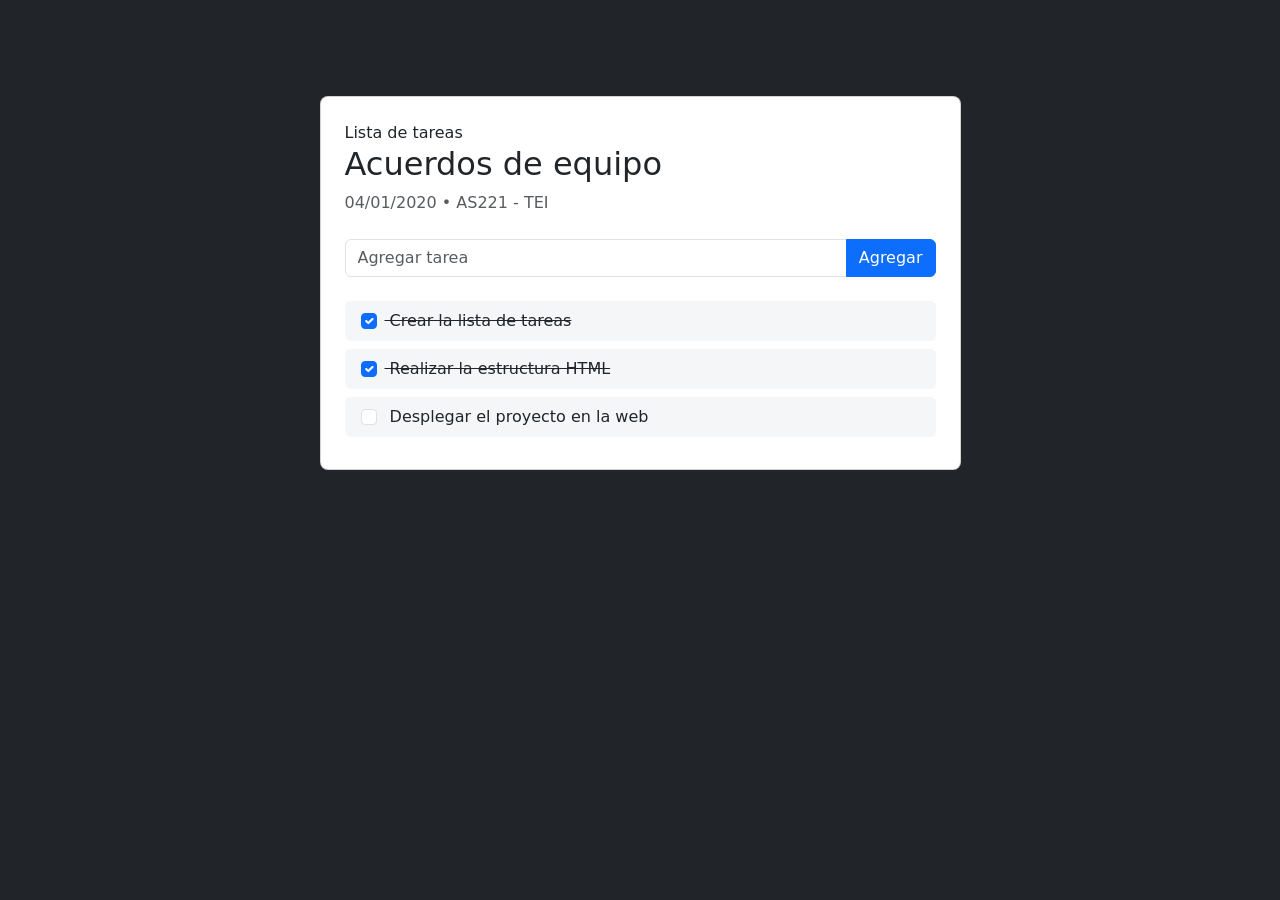
==== index.html @ 4576f0bc "Auto-generated commit [ci skip]" ====
<!doctype html>
<html lang="en" data-critters-container>
<head>
  <meta charset="utf-8">
  <title>Todo List App</title>
  <base href="https://omarlopezgarcia.github.io/02-todo-list/">
  <meta name="viewport" content="width=device-width, initial-scale=1">
  <link rel="icon" type="image/x-icon" href="favicon.ico">
  <link href="https://cdn.jsdelivr.net/npm/bootstrap@5.3.1/dist/css/bootstrap.min.css" rel="stylesheet" integrity="sha384-4bw+/aepP/YC94hEpVNVgiZdgIC5+VKNBQNGCHeKRQN+PtmoHDEXuppvnDJzQIu9" crossorigin="anonymous">
<link rel="stylesheet" href="styles.3d717da97a6d9304.css" media="print" onload="this.media='all'"><noscript><link rel="stylesheet" href="styles.3d717da97a6d9304.css"></noscript></head>
<body>
  <app-root></app-root>
<script src="runtime.e406c7dd8d470fb5.js" type="module"></script><script src="polyfills.91e0850ff28c3810.js" type="module"></script><script src="main.bbeaaf27b2bf75d4.js" type="module"></script></body>
</html>
---- styles.3d717da97a6d9304.css ----
.cursor-pointer{cursor:pointer}.nav-link.neutral{color:#6b7280!important}.nav-link.neutral.active{color:#000!important}.btn-delete-task{display:none;opacity:0;animation:fade-in .5s ease-in-out forwards;color:#374151}.btn-delete-task:hover{color:#dc3545}.list-group-item:hover .btn-delete-task{display:block;opacity:1}@keyframes fade-in{0%{opacity:0}to{opacity:1}}
---- styles.3d717da97a6d9304.css ----
.cursor-pointer{cursor:pointer}.nav-link.neutral{color:#6b7280!important}.nav-link.neutral.active{color:#000!important}.btn-delete-task{display:none;opacity:0;animation:fade-in .5s ease-in-out forwards;color:#374151}.btn-delete-task:hover{color:#dc3545}.list-group-item:hover .btn-delete-task{display:block;opacity:1}@keyframes fade-in{0%{opacity:0}to{opacity:1}}
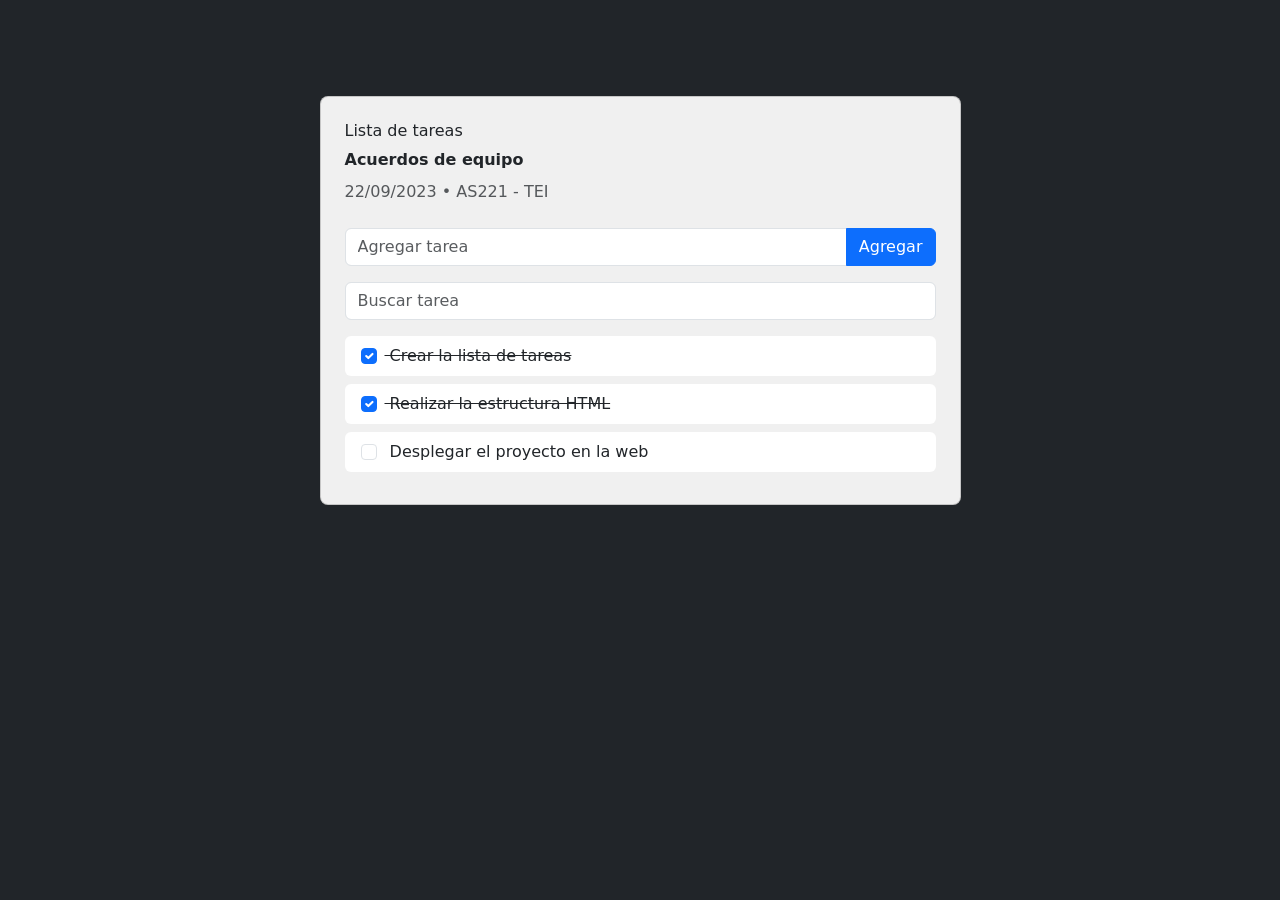
==== commit 1ee1b266: "Auto-generated commit [ci skip]" ====
--- a/index.html
+++ b/index.html
@@ -3,12 +3,12 @@
 <head>
   <meta charset="utf-8">
   <title>Todo List App</title>
-  <base href="https://omarlopezgarcia.github.io/02-todo-list/">
+  <base href="https://omarlopezgarcia.github.io/02-todo-list">
   <meta name="viewport" content="width=device-width, initial-scale=1">
   <link rel="icon" type="image/x-icon" href="favicon.ico">
   <link href="https://cdn.jsdelivr.net/npm/bootstrap@5.3.1/dist/css/bootstrap.min.css" rel="stylesheet" integrity="sha384-4bw+/aepP/YC94hEpVNVgiZdgIC5+VKNBQNGCHeKRQN+PtmoHDEXuppvnDJzQIu9" crossorigin="anonymous">
 <link rel="stylesheet" href="styles.3d717da97a6d9304.css" media="print" onload="this.media='all'"><noscript><link rel="stylesheet" href="styles.3d717da97a6d9304.css"></noscript></head>
 <body>
   <app-root></app-root>
-<script src="runtime.e406c7dd8d470fb5.js" type="module"></script><script src="polyfills.91e0850ff28c3810.js" type="module"></script><script src="main.bbeaaf27b2bf75d4.js" type="module"></script></body>
+<script src="runtime.e406c7dd8d470fb5.js" type="module"></script><script src="polyfills.91e0850ff28c3810.js" type="module"></script><script src="main.d88057a31f85c9ba.js" type="module"></script></body>
 </html>
